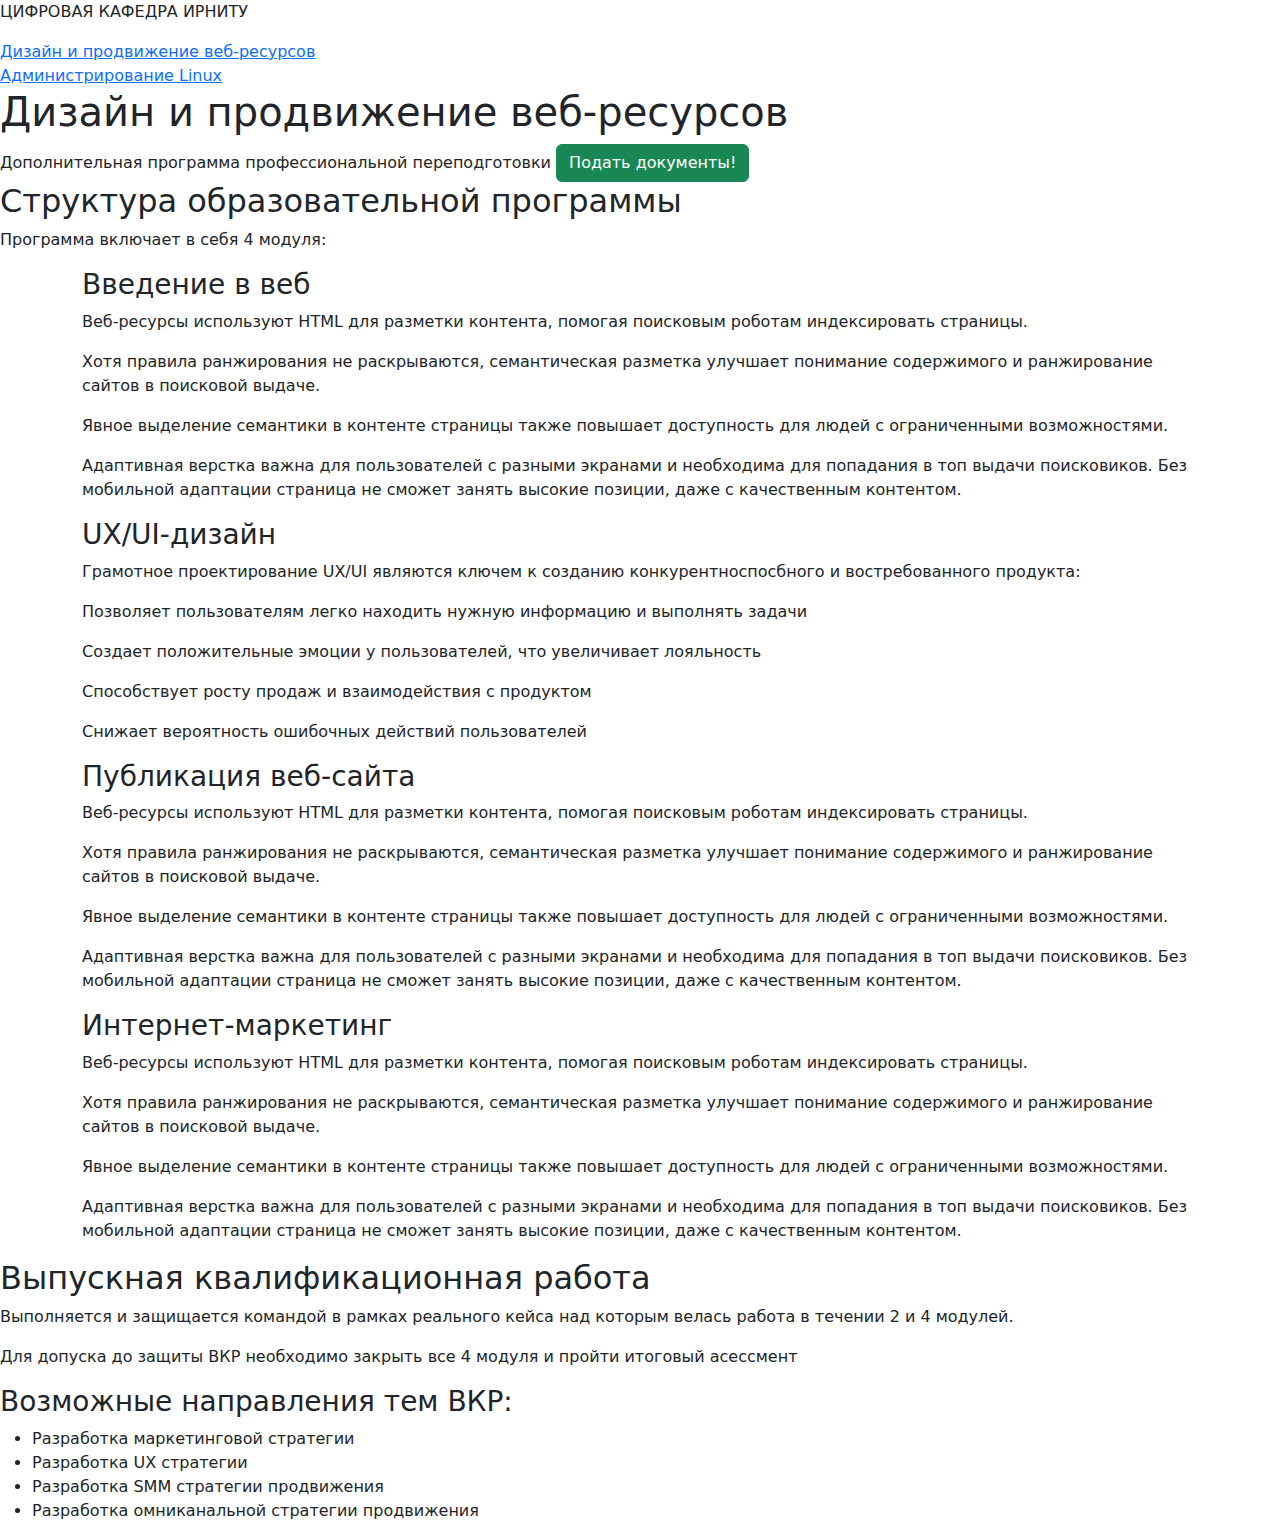
==== index.html @ 7bcb8630 "initial commit" ====
<!DOCTYPE html>
<html lang="ru">

<head>
    <meta charset="UTF-8">
    <meta http-equiv="X-UA-Compatible" content="IE=edge">
    <meta name="viewport" content="width=device-width, initial-scale=1.0">
    <link href="css/main.css" rel="stylesheet">
    <link href="https://cdn.jsdelivr.net/npm/bootstrap@5.3.3/dist/css/bootstrap.min.css" rel="stylesheet" integrity="sha384-QWTKZyjpPEjISv5WaRU9OFeRpok6YctnYmDr5pNlyT2bRjXh0JMhjY6hW+ALEwIH" crossorigin="anonymous">
    <title>Поступление на Дизайн и продвижение веб-ресурсов</title>
</head>

<body>
    <div>
        <p>ЦИФРОВАЯ КАФЕДРА ИРНИТУ</p>
        <nav>
            <div><a href="index.html">Дизайн и продвижение веб-ресурсов</a></div>
            <div> <a href="linux.html">Администрирование Linux</a></div>


        </nav>
    </div>
    <main>
        <header id="progr1">
            <h1>Дизайн и продвижение веб-ресурсов</h1>
            <span>Дополнительная программа профессиональной переподготовки</span>
            <a href="tel:895443423223" class="btn btn-success">Подать документы!</a>
        </header>
        <section>
            <h2>Структура образовательной программы</h2>

            <p>Программа включает в себя 4 модуля:</p>
            <div class="container">
                <section class="module first">
                    <h3>Введение в веб</h3>
                    <p>Веб-ресурсы используют HTML для разметки контента, помогая поисковым роботам индексировать
                        страницы.</p>
                    <p>Хотя правила ранжирования не раскрываются, семантическая разметка улучшает понимание содержимого
                        и ранжирование сайтов в поисковой выдаче.</p>
                    <p>Явное выделение семантики в контенте страницы также повышает доступность для людей с
                        ограниченными возможностями.</p>
                    <p>Адаптивная верстка важна для пользователей с разными экранами и необходима для попадания в топ
                        выдачи поисковиков. Без мобильной адаптации страница не сможет занять высокие позиции, даже с
                        качественным контентом.</p>
                </section>
                <section class="module second">
                    <h3>UX/UI-дизайн</h3>
                    <p>Грамотное проектирование UX/UI являются ключем к созданию конкурентноспосбного и востребованного
                        продукта:</p>
                    <p>Позволяет пользователям легко находить нужную информацию и выполнять задачи</p>
                    <p>Создает положительные эмоции у пользователей, что увеличивает лояльность</p>
                    <p>Cпособствует росту продаж и взаимодействия с продуктом</p>
                    <p>Cнижает вероятность ошибочных действий пользователей</p>
                </section>
                <section class="module third">
                    <h3>Публикация веб-сайта</h3>
                    <p>Веб-ресурсы используют HTML для разметки контента, помогая поисковым роботам индексировать
                        страницы.</p>
                    <p>Хотя правила ранжирования не раскрываются, семантическая разметка улучшает понимание содержимого
                        и ранжирование сайтов в поисковой выдаче.</p>
                    <p>Явное выделение семантики в контенте страницы также повышает доступность для людей с
                        ограниченными возможностями.</p>
                    <p>Адаптивная верстка важна для пользователей с разными экранами и необходима для попадания в топ
                        выдачи поисковиков. Без мобильной адаптации страница не сможет занять высокие позиции, даже с
                        качественным контентом.</p>

                </section>
                <section class="module">
                    <h3>Интернет-маркетинг</h3>
                    <p>Веб-ресурсы используют HTML для разметки контента, помогая поисковым роботам индексировать
                        страницы.</p>
                    <p>Хотя правила ранжирования не раскрываются, семантическая разметка улучшает понимание содержимого
                        и ранжирование сайтов в поисковой выдаче.</p>
                    <p>Явное выделение семантики в контенте страницы также повышает доступность для людей с
                        ограниченными возможностями.</p>
                    <p>Адаптивная верстка важна для пользователей с разными экранами и необходима для попадания в топ
                        выдачи поисковиков. Без мобильной адаптации страница не сможет занять высокие позиции, даже с
                        качественным контентом.</p>

                </section>
            </div>

        </section>
        <section>
            <h2>Выпускная квалификационная работа</h2>
            <p>Выполняется и защищается командой в рамках реального кейса над которым велась работа в течении 2 и 4
                модулей.</p>
            <p>Для допуска до защиты ВКР необходимо закрыть все 4 модуля и пройти итоговый асессмент</p>
            <section>
                <h3>Возможные направления тем ВКР:</h3>
                <ul>
                    <li>Разработка маркетинговой стратегии</li>
                    <li>Разработка UX стратегии</li>
                    <li>Разработка SMM стратегии продвижения</li>
                    <li>Разработка омниканальной стратегии продвижения</li>
                </ul>
            </section>
        </section>
    </main>
</body>

</html>
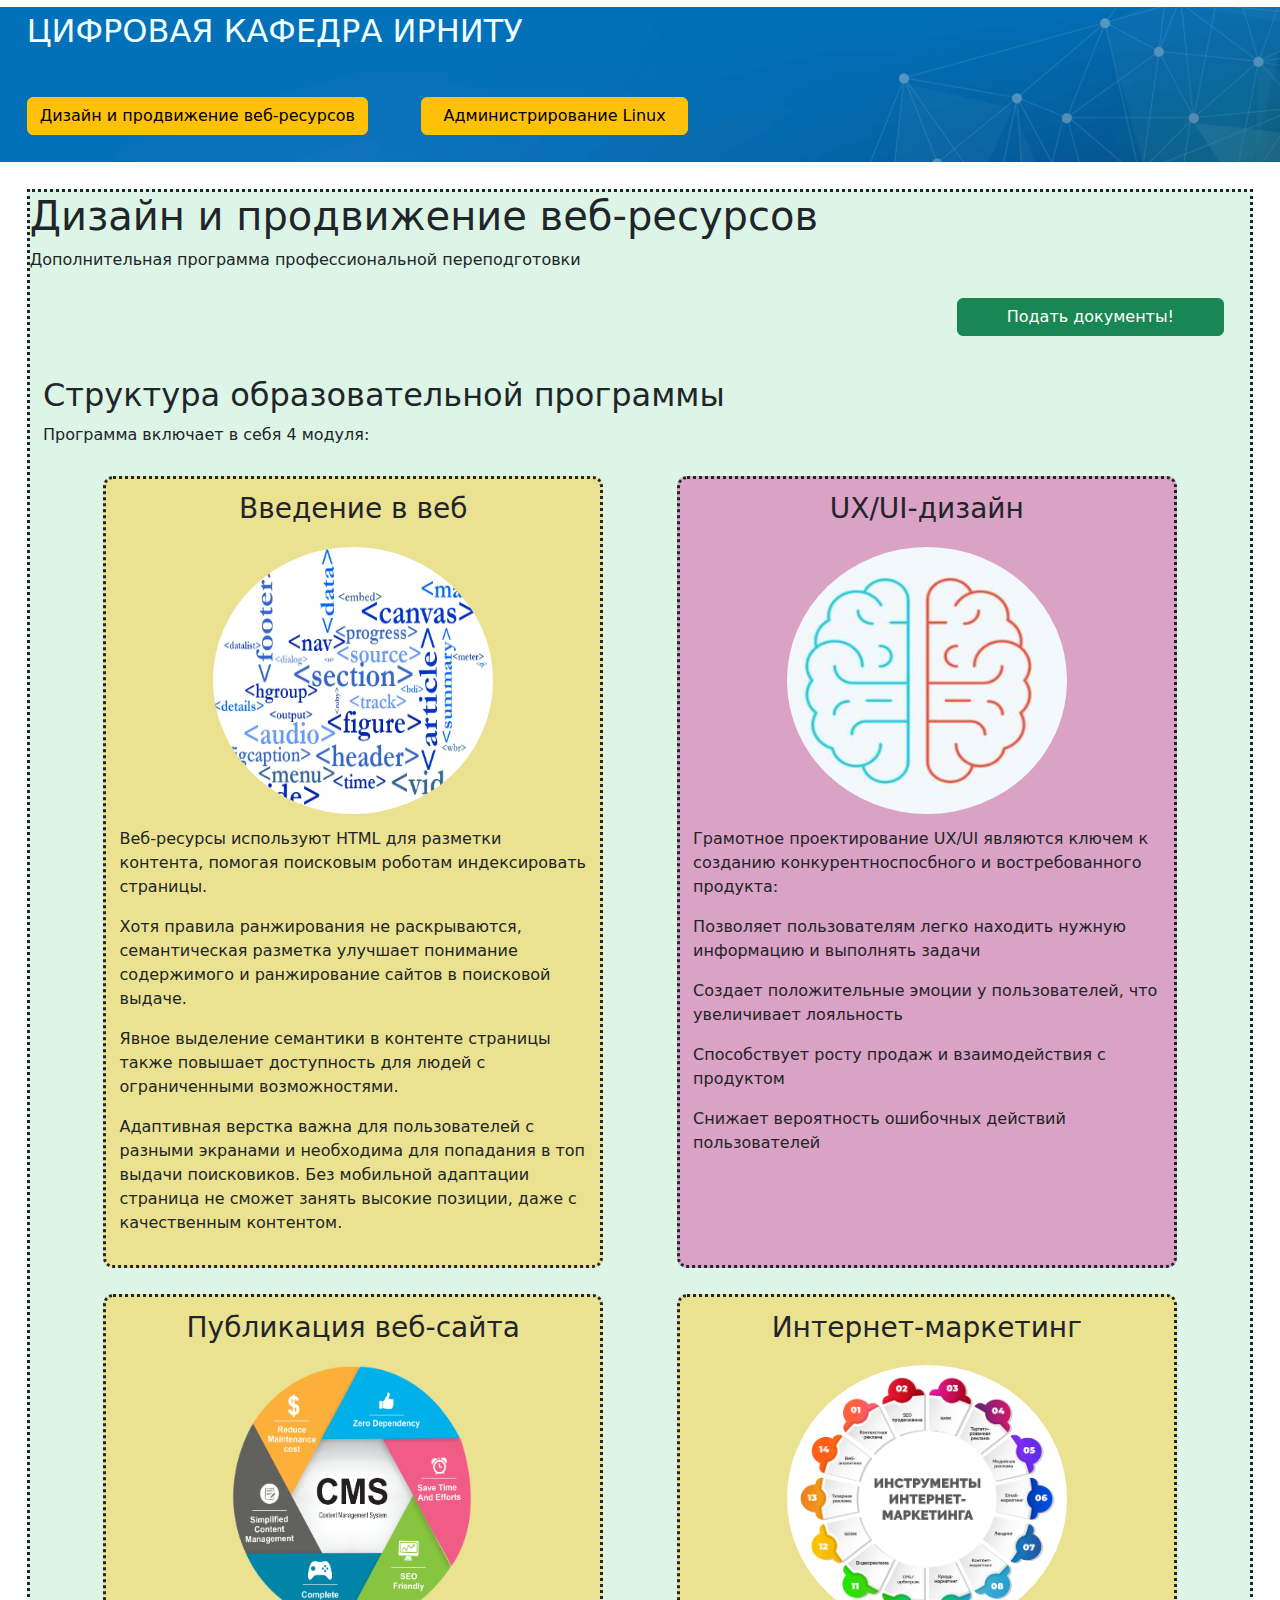
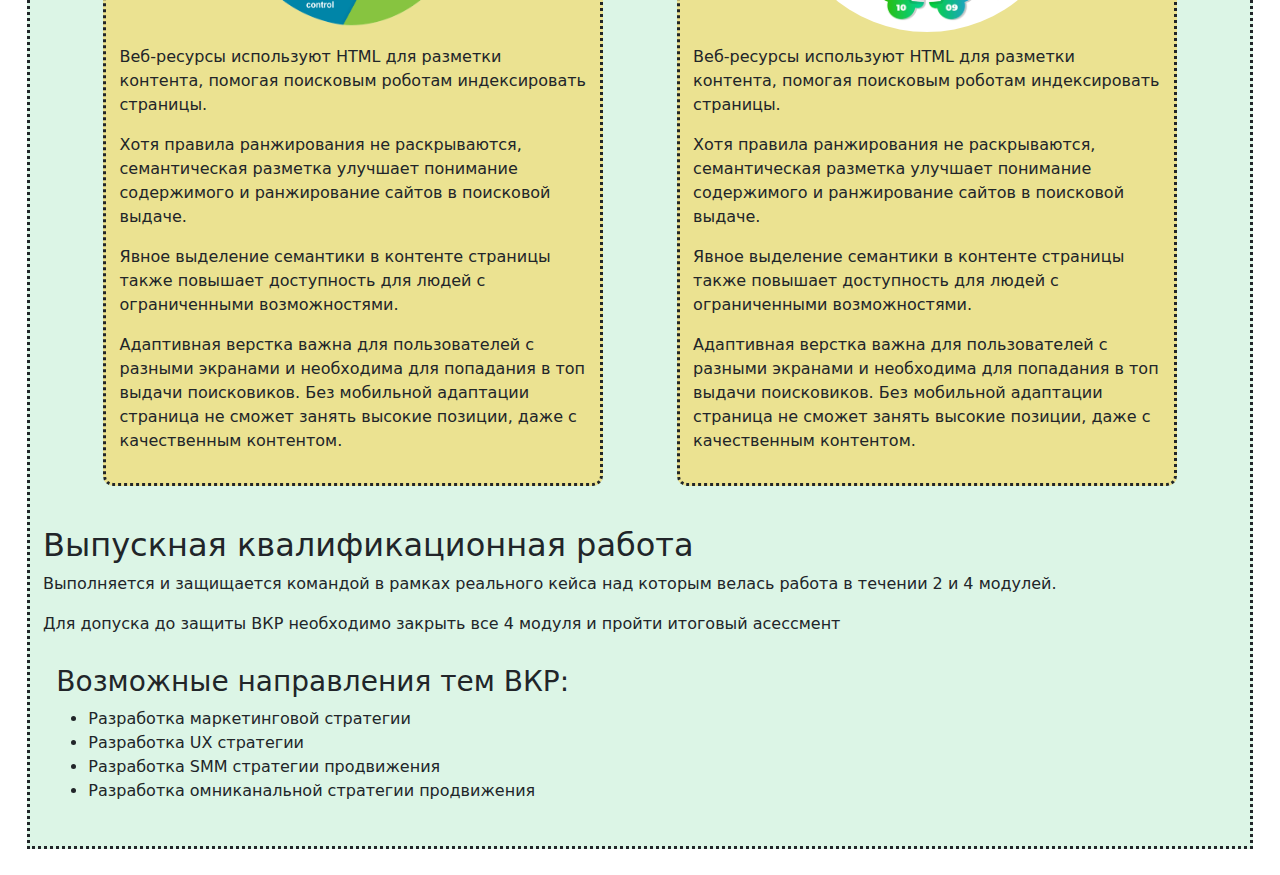
==== commit f0e6bdd9: "add banner and img, fixed flex" ====
--- a/index.html
+++ b/index.html
@@ -5,18 +5,20 @@
     <meta charset="UTF-8">
     <meta http-equiv="X-UA-Compatible" content="IE=edge">
     <meta name="viewport" content="width=device-width, initial-scale=1.0">
+    <link rel="icon" href="favicon.ico">
     <link href="css/main.css" rel="stylesheet">
     <link href="https://cdn.jsdelivr.net/npm/bootstrap@5.3.3/dist/css/bootstrap.min.css" rel="stylesheet" integrity="sha384-QWTKZyjpPEjISv5WaRU9OFeRpok6YctnYmDr5pNlyT2bRjXh0JMhjY6hW+ALEwIH" crossorigin="anonymous">
     <title>Поступление на Дизайн и продвижение веб-ресурсов</title>
 </head>
 
 <body>
-    <div>
+    <div class="header_banner">
         <p>ЦИФРОВАЯ КАФЕДРА ИРНИТУ</p>
         <nav>
-            <div><a href="index.html">Дизайн и продвижение веб-ресурсов</a></div>
-            <div> <a href="linux.html">Администрирование Linux</a></div>
-
+            <div class="d-flex flex-wrap">
+            <a class="btn btn-warning" href="index.html">Дизайн и продвижение веб-ресурсов</a>
+            <a class="btn btn-warning" href="linux.html">Администрирование Linux</a>
+        </div>            
 
         </nav>
     </div>
@@ -30,9 +32,10 @@
             <h2>Структура образовательной программы</h2>
 
             <p>Программа включает в себя 4 модуля:</p>
-            <div class="container">
+            <div class="module_container">
                 <section class="module first">
                     <h3>Введение в веб</h3>
+                    <img src="img/module12.webp" alt="облако семантических тегов">
                     <p>Веб-ресурсы используют HTML для разметки контента, помогая поисковым роботам индексировать
                         страницы.</p>
                     <p>Хотя правила ранжирования не раскрываются, семантическая разметка улучшает понимание содержимого
@@ -45,6 +48,7 @@
                 </section>
                 <section class="module second">
                     <h3>UX/UI-дизайн</h3>
+                    <img src="img/module2.png" alt="два полушария мозга как символическое представление взаимосвязи UX и UI">
                     <p>Грамотное проектирование UX/UI являются ключем к созданию конкурентноспосбного и востребованного
                         продукта:</p>
                     <p>Позволяет пользователям легко находить нужную информацию и выполнять задачи</p>
@@ -54,6 +58,7 @@
                 </section>
                 <section class="module third">
                     <h3>Публикация веб-сайта</h3>
+                    <img src="img/module3.png" alt="основные достоинства использования CMS">
                     <p>Веб-ресурсы используют HTML для разметки контента, помогая поисковым роботам индексировать
                         страницы.</p>
                     <p>Хотя правила ранжирования не раскрываются, семантическая разметка улучшает понимание содержимого
@@ -67,6 +72,7 @@
                 </section>
                 <section class="module">
                     <h3>Интернет-маркетинг</h3>
+                    <img src="img/module4.png" alt="основные инструменты и каналы продвижения">
                     <p>Веб-ресурсы используют HTML для разметки контента, помогая поисковым роботам индексировать
                         страницы.</p>
                     <p>Хотя правила ранжирования не раскрываются, семантическая разметка улучшает понимание содержимого
--- a/css/main.css
+++ b/css/main.css
@@ -0,0 +1,106 @@
+main {
+    background-color: rgb(220, 245, 230);
+    border-style:dotted;
+    margin:20pt;
+}
+header{
+    display: flex;
+    flex-direction: column;
+}
+.header_banner{
+    background-image: url("../img/background.png");
+    background-size: cover;
+}
+.header_banner p{
+    font-size: xx-large;
+    color: azure;
+    margin-left: 20pt;
+    margin-top: 5pt;
+}
+.btn{
+    margin: 20pt;
+    align-self: flex-end;
+    min-width: 200pt;
+}
+h3 {
+    font-size: larger;
+}
+img {
+    border-radius:50%;
+    height:200pt;
+    width: 210pt;
+    margin: 10pt;
+    align-self: center;
+}
+.module h3{
+    text-align: center;
+}
+
+.module {
+    background-color: rgb(189, 240, 147);
+    
+    border-radius: 10px;
+    width: 20vw;
+    min-height: 300px;
+
+    border-style: dotted;
+    margin:10pt;
+    padding: 10pt;
+    display: flex;
+    flex-direction: column;
+}
+.second.module{
+    background-color: rgb(218, 162, 196);
+}
+
+.module_container{
+    display: flex;
+    flex-direction:row;
+    justify-content: space-evenly;
+    flex-wrap: wrap;
+}
+
+section{
+    padding: 10pt;
+}
+@media (max-width : 1750px) {
+    .module{
+        background-color: rgb(235, 226, 145);
+        border-radius: 10px;
+        min-width: 500px;
+        min-height: 400px;
+        border-style: dotted;
+        margin:10pt;
+        padding: 10pt;
+    }
+}
+@media (max-width : 1200px) {
+    .module{
+        background-color: rgb(235, 226, 145);
+        border-radius: 10px;
+        min-width: 500px;
+        min-height: 400px;
+        flex-basis: 80%;
+        font-size: larger;
+        border-style: dotted;
+        margin:10pt;
+        padding: 10pt;
+    }
+    nav a{
+        
+    }
+}
+@media (max-width : 900px) {
+    .module{
+        background-color: rgb(235, 226, 145);
+        border-radius: 10px;
+        min-width: 400px;
+        min-height: 400px;
+        flex-basis: 90%;
+        font-size: larger;
+        border-style: dotted;
+        margin:10pt;
+        padding: 10pt;
+    }
+}
+ 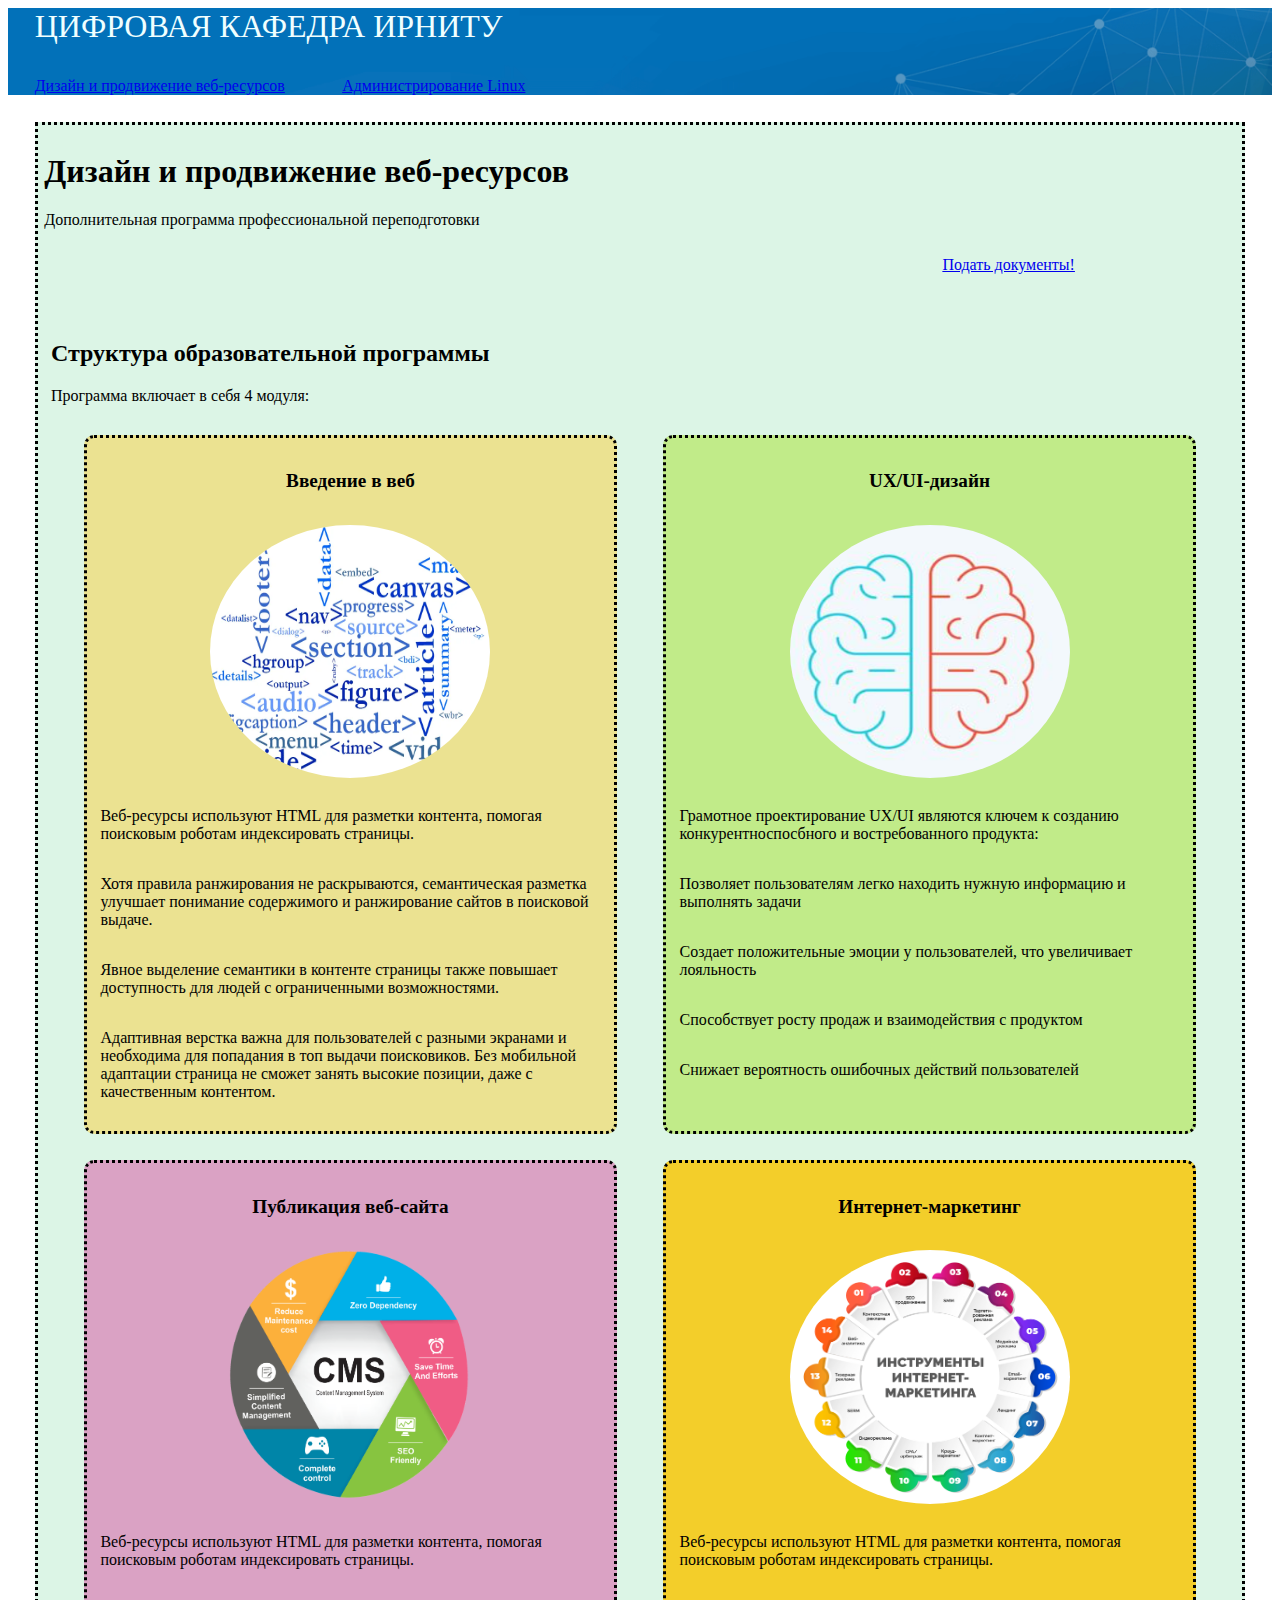
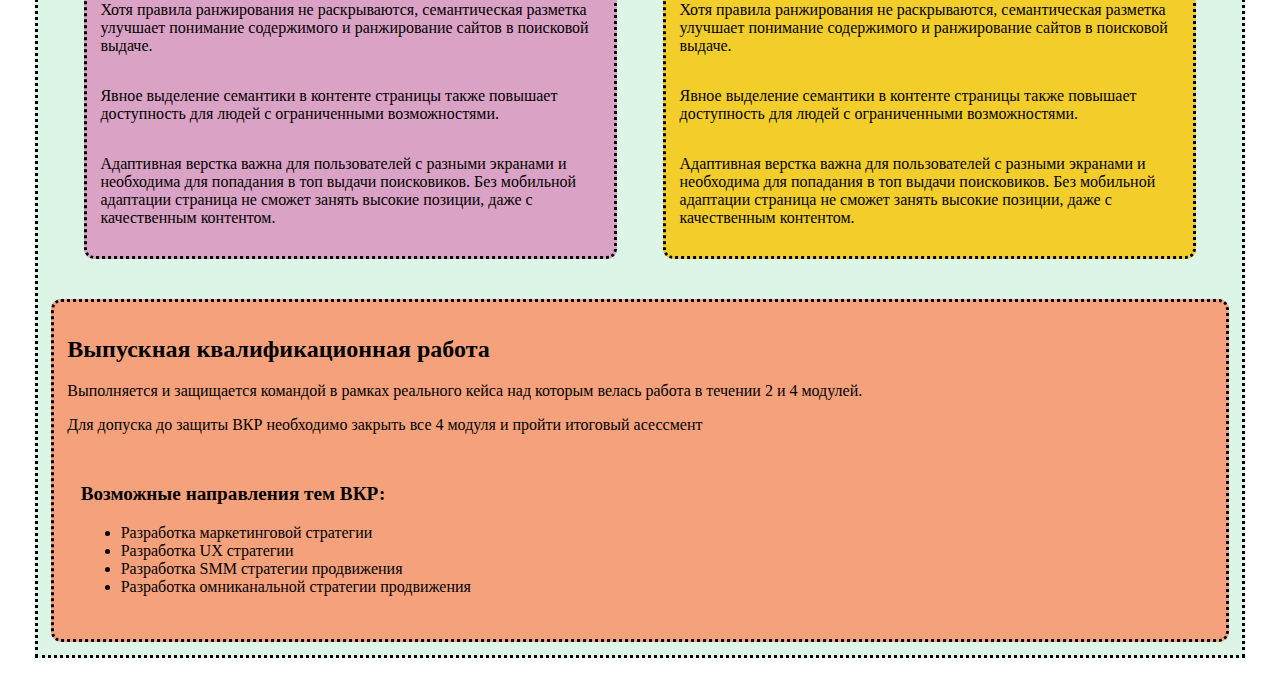
==== commit 46800759: "add local bootstrap" ====
--- a/index.html
+++ b/index.html
@@ -7,7 +7,10 @@
     <meta name="viewport" content="width=device-width, initial-scale=1.0">
     <link rel="icon" href="favicon.ico">
     <link href="css/main.css" rel="stylesheet">
-    <link href="https://cdn.jsdelivr.net/npm/bootstrap@5.3.3/dist/css/bootstrap.min.css" rel="stylesheet" integrity="sha384-QWTKZyjpPEjISv5WaRU9OFeRpok6YctnYmDr5pNlyT2bRjXh0JMhjY6hW+ALEwIH" crossorigin="anonymous">
+<!--закоментил бутстрап из удаленного источника    
+    <link href="https://cdn.jsdelivr.net/npm/bootstrap@5.3.3/dist/css/bootstrap.min.css" rel="stylesheet" integrity="sha384-QWTKZyjpPEjISv5WaRU9OFeRpok6YctnYmDr5pNlyT2bRjXh0JMhjY6hW+ALEwIH" crossorigin="anonymous">-->
+<!--скачал бутстрап в свою папку чтобы быстрее грузился сайт-->
+    <link rel="stylesheet" href="CSS/bootstrap.css" type="text/css">
     <title>Поступление на Дизайн и продвижение веб-ресурсов</title>
 </head>
 
@@ -70,7 +73,7 @@
                         качественным контентом.</p>
 
                 </section>
-                <section class="module">
+                <section class="module four">
                     <h3>Интернет-маркетинг</h3>
                     <img src="img/module4.png" alt="основные инструменты и каналы продвижения">
                     <p>Веб-ресурсы используют HTML для разметки контента, помогая поисковым роботам индексировать
@@ -87,7 +90,7 @@
             </div>
 
         </section>
-        <section>
+        <section class="vkr">
             <h2>Выпускная квалификационная работа</h2>
             <p>Выполняется и защищается командой в рамках реального кейса над которым велась работа в течении 2 и 4
                 модулей.</p>
--- a/css/main.css
+++ b/css/main.css
@@ -6,6 +6,7 @@
 header{
     display: flex;
     flex-direction: column;
+    padding: 5pt;
 }
 .header_banner{
     background-image: url("../img/background.png");
@@ -27,7 +28,7 @@
 }
 img {
     border-radius:50%;
-    height:200pt;
+    height:190pt;
     width: 210pt;
     margin: 10pt;
     align-self: center;
@@ -37,7 +38,7 @@
 }
 
 .module {
-    background-color: rgb(189, 240, 147);
+    background-color: rgb(147, 229, 240);
     
     border-radius: 10px;
     width: 20vw;
@@ -50,8 +51,15 @@
     flex-direction: column;
 }
 .second.module{
+    background-color: rgb(193, 235, 137);
+}
+.third.module{
     background-color: rgb(218, 162, 196);
 }
+.four.module{
+    background-color: rgb(243, 206, 42);
+}
+
 
 .module_container{
     display: flex;
@@ -62,6 +70,13 @@
 
 section{
     padding: 10pt;
+}
+
+.vkr{
+    margin: 10pt;
+    border-radius: 10px;
+    border-style: dotted;
+    background-color: rgba(255, 127, 80, 0.705);
 }
 @media (max-width : 1750px) {
     .module{
@@ -103,4 +118,31 @@
         padding: 10pt;
     }
 }
+@media (max-width : 600px) {
+    .module{
+        background-color: rgb(235, 226, 145);
+        border-radius: 10px;
+        min-width: 400px;
+        min-height: 400px;
+        flex-basis: 90%;
+        font-size: larger;
+        border-style: dotted;
+        margin:10pt;
+        padding: 10pt;
+    }
+    .vkr{
+        font-size: larger;
+    }
+    img {
+        border-radius:50%;
+        height:70pt;
+        width: 75pt;
+        margin: 5pt;
+        align-self: center;
+    }
+    main{
+        border-style:dotted;
+        margin:0pt;
+    }
+}
  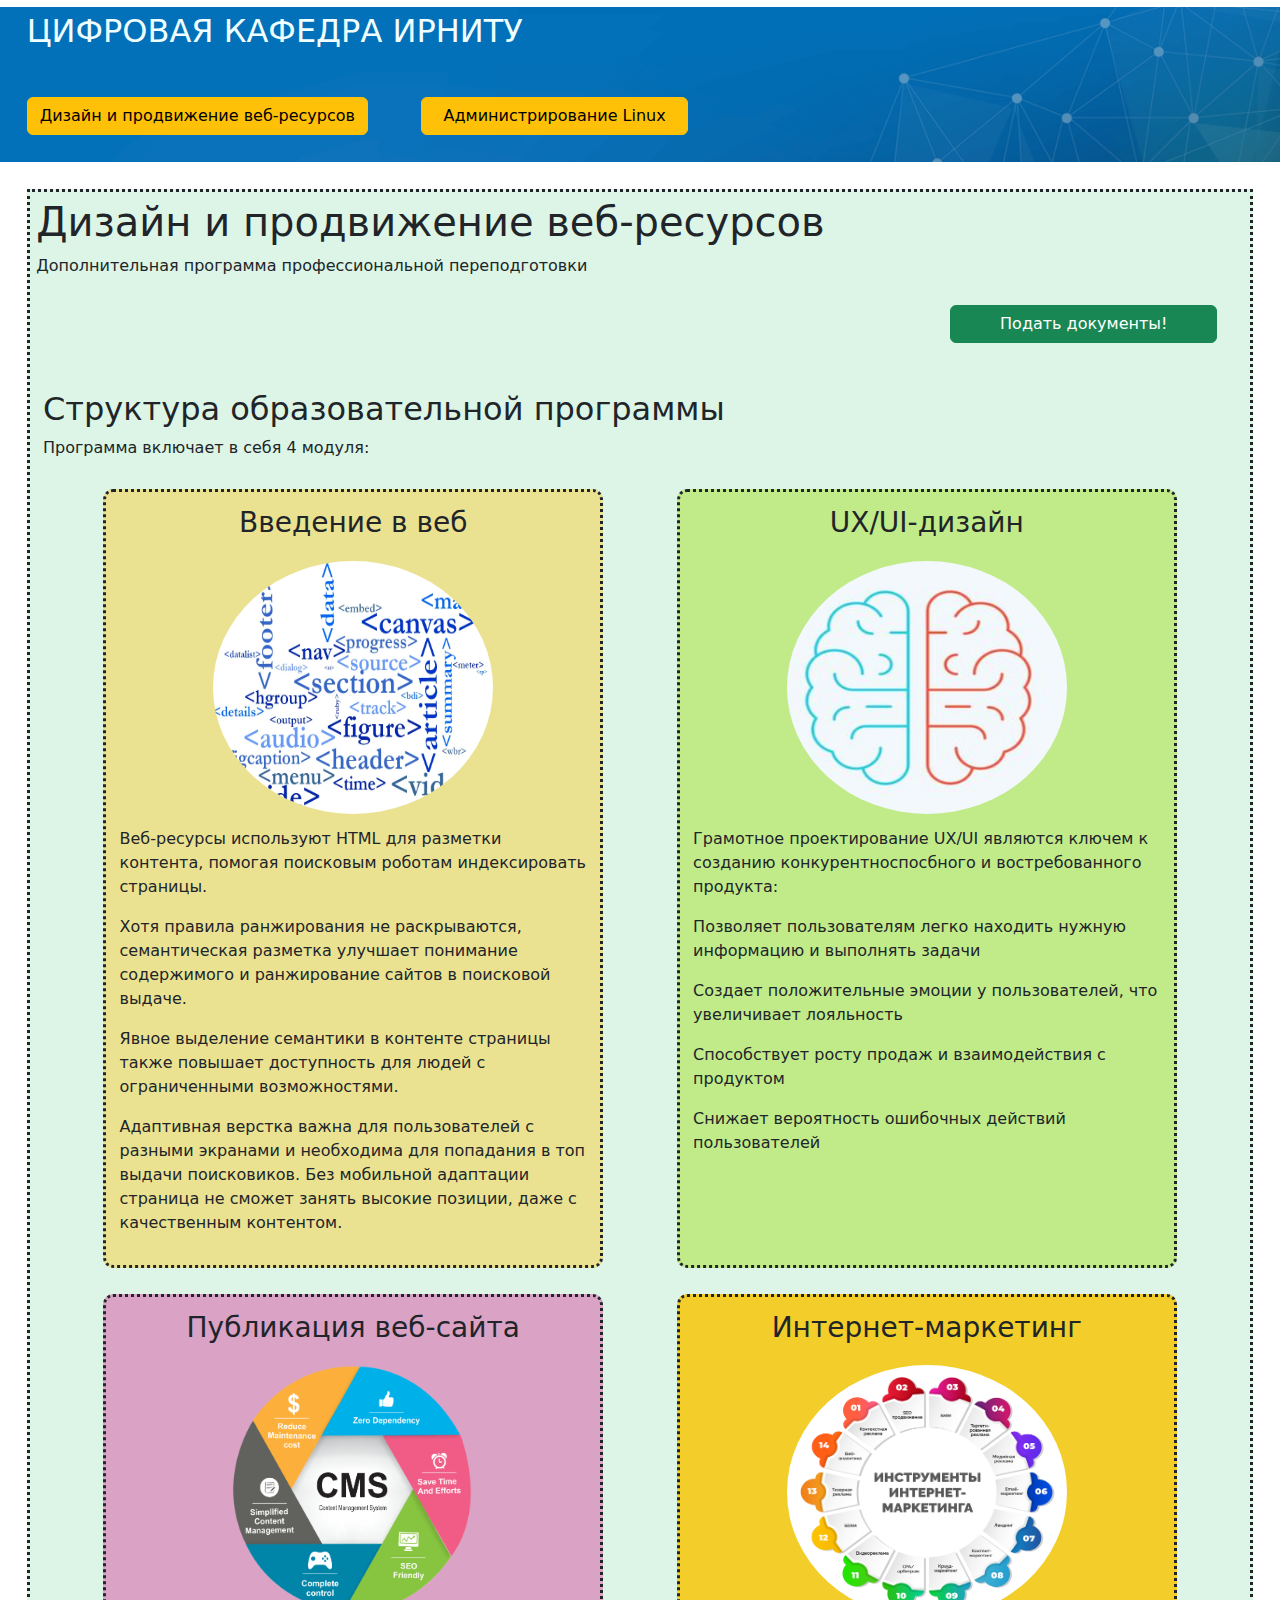
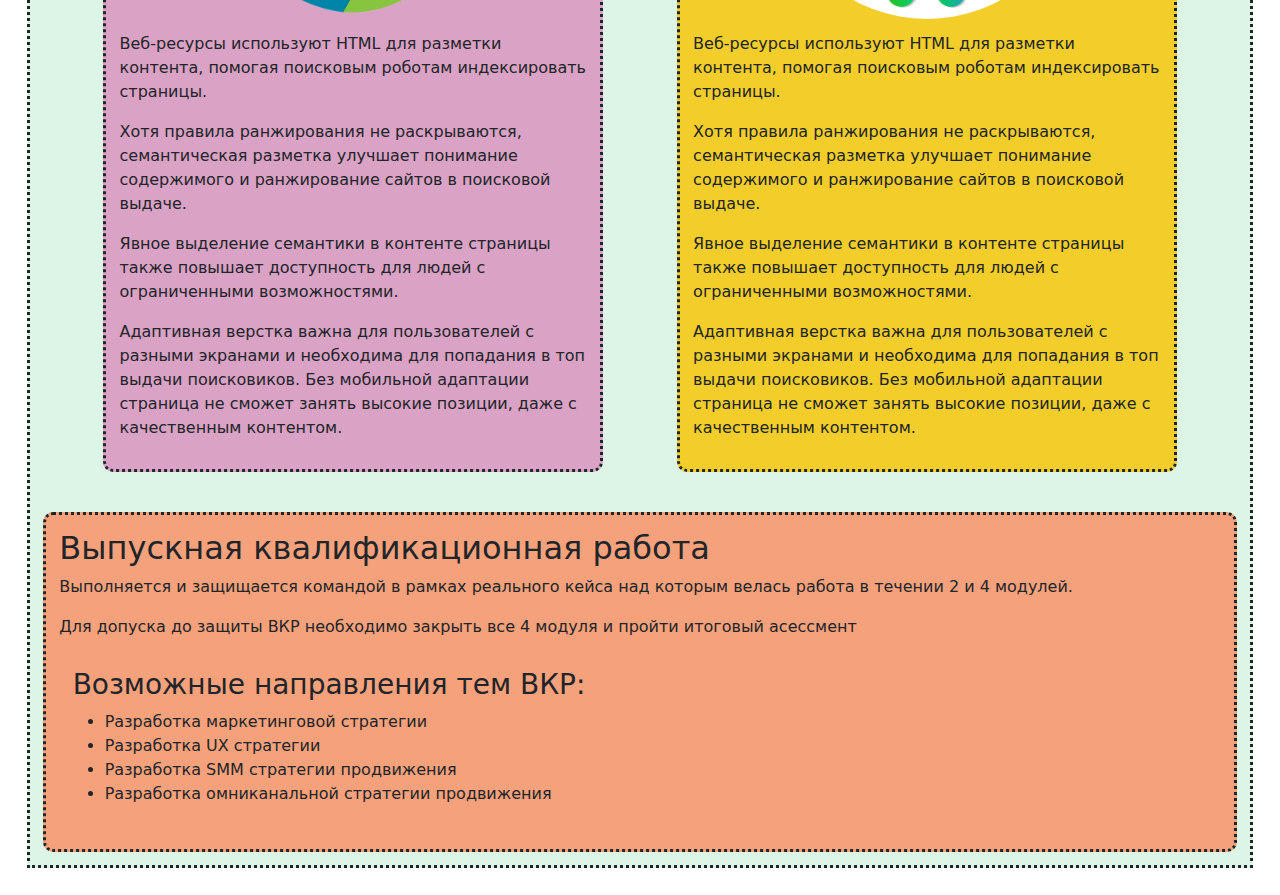
==== commit 330c85b2: "fix path" ====
--- a/index.html
+++ b/index.html
@@ -10,7 +10,7 @@
 <!--закоментил бутстрап из удаленного источника    
     <link href="https://cdn.jsdelivr.net/npm/bootstrap@5.3.3/dist/css/bootstrap.min.css" rel="stylesheet" integrity="sha384-QWTKZyjpPEjISv5WaRU9OFeRpok6YctnYmDr5pNlyT2bRjXh0JMhjY6hW+ALEwIH" crossorigin="anonymous">-->
 <!--скачал бутстрап в свою папку чтобы быстрее грузился сайт-->
-    <link rel="stylesheet" href="CSS/bootstrap.css" type="text/css">
+    <link rel="stylesheet" href="css/bootstrap.css" type="text/css">
     <title>Поступление на Дизайн и продвижение веб-ресурсов</title>
 </head>
 
